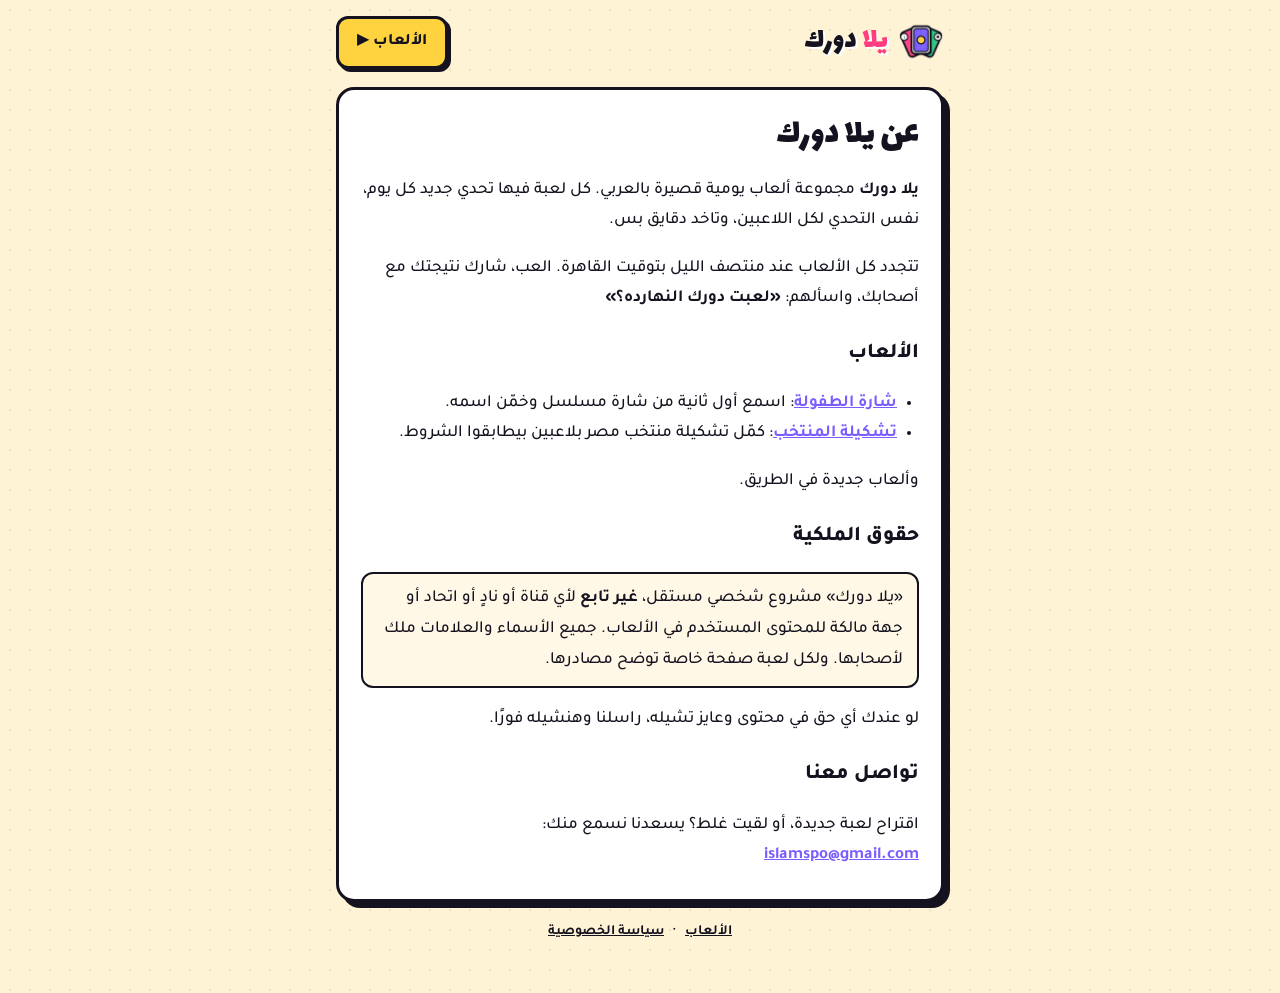
==== about.html @ 2d4ae196 "Add files via upload" ====
<!doctype html>
<html lang="ar" dir="rtl">
<head>
<meta charset="utf-8">
<meta name="viewport" content="width=device-width, initial-scale=1">
<link rel="icon" href="favicon.ico" sizes="any">
<link rel="icon" type="image/png" sizes="32x32" href="icons/favicon-32.png">
<link rel="apple-touch-icon" href="icons/apple-touch-icon.png">
<meta name="theme-color" content="#ffd23f">
<link rel="preconnect" href="https://fonts.googleapis.com">
<link href="https://fonts.googleapis.com/css2?family=Lalezar&family=Tajawal:wght@500;700;800&display=swap" rel="stylesheet">
<link rel="stylesheet" href="page.css">
<title>عن يلا دورك</title>
<meta name="description" content="يلا دورك: ألعاب يومية قصيرة بالعربي، كل يوم تحدي جديد.">
</head>
<body>
<div class="wrap">
  <div class="top">
    <a class="logo" href="./"><img src="icons/icon-192.png" alt=""><b><span>يلا</span> دورك</b></a>
    <a class="play" href="./">الألعاب ▶</a>
  </div>
  <div class="card">
    <h1>عن يلا دورك</h1>
    <p><b>يلا دورك</b> مجموعة ألعاب يومية قصيرة بالعربي. كل لعبة فيها تحدي جديد كل يوم، نفس التحدي لكل اللاعبين، وتاخد دقايق بس.</p>
    <p>تتجدد كل الألعاب عند منتصف الليل بتوقيت القاهرة. العب، شارك نتيجتك مع أصحابك، واسألهم: <b>«لعبت دورك النهارده؟»</b></p>

    <h2>الألعاب</h2>
    <ul>
      <li><a href="/sharatalbidaya/">شارة الطفولة</a>: اسمع أول ثانية من شارة مسلسل وخمّن اسمه.</li>
      <li><a href="/tashkila/">تشكيلة المنتخب</a>: كمّل تشكيلة منتخب مصر بلاعبين بيطابقوا الشروط.</li>
    </ul>
    <p>وألعاب جديدة في الطريق.</p>

    <h2>حقوق الملكية</h2>
    <p class="note">«يلا دورك» مشروع شخصي مستقل، <b>غير تابع</b> لأي قناة أو نادٍ أو اتحاد أو جهة مالكة للمحتوى المستخدم في الألعاب. جميع الأسماء والعلامات ملك لأصحابها. ولكل لعبة صفحة خاصة توضح مصادرها.</p>
    <p>لو عندك أي حق في محتوى وعايز تشيله، راسلنا وهنشيله فورًا.</p>

    <h2>تواصل معنا</h2>
    <p>اقتراح لعبة جديدة، أو لقيت غلط؟ يسعدنا نسمع منك:<br>
    <a href="mailto:islamspo@gmail.com">islamspo@gmail.com</a></p>
  </div>
  <footer><a href="./">الألعاب</a> · <a href="privacy.html">سياسة الخصوصية</a></footer>
</div>
</body>
</html>
---- page.css ----
/* Style for the info pages (about, privacy) */
:root{--bg:#fff3d6;--ink:#14121f;--paper:#fff;--soft:#fff8e6;--muted:#5b5870;--pink:#ff3d7f;--sun:#ffd23f;--b:3px}
*{box-sizing:border-box}
html,body{margin:0}
body{font-family:"Tajawal",system-ui,sans-serif;color:var(--ink);min-height:100vh;line-height:1.8;
  background:radial-gradient(circle,rgba(20,18,31,.07) 1.5px,transparent 1.6px) 0 0/20px 20px,var(--bg)}
.wrap{max-width:640px;margin:0 auto;padding:16px 16px 48px}
.top{display:flex;align-items:center;justify-content:space-between;gap:12px;margin-bottom:18px}
.logo{display:flex;align-items:center;gap:10px;text-decoration:none;color:var(--ink)}
.logo img{width:46px;height:46px}
.logo b{font-family:"Lalezar",sans-serif;font-weight:400;font-size:30px;line-height:1;text-shadow:2px 2px 0 #fff}
.logo b span{color:var(--pink)}
.play{background:var(--sun);color:var(--ink);text-decoration:none;font-weight:800;padding:9px 18px;border-radius:12px;
  border:var(--b) solid var(--ink);box-shadow:3px 3px 0 var(--ink);white-space:nowrap}
.card{background:var(--paper);border:var(--b) solid var(--ink);border-radius:18px;box-shadow:6px 6px 0 var(--ink);padding:22px 22px 10px;margin-bottom:18px}
h1{font-family:"Lalezar",sans-serif;font-weight:400;font-size:36px;margin:0 0 6px;line-height:1.3}
h2{font-size:21px;font-weight:800;margin:20px 0 4px}
p,li{font-size:17px;font-weight:500}
ul,ol{padding-inline-start:22px}
a{color:#7b5cff;font-weight:700}
.muted{color:var(--muted);font-size:14px}
.note{background:var(--soft);border:2px solid var(--ink);border-radius:12px;padding:10px 14px}
footer{text-align:center;font-size:14px;font-weight:700}
footer a{color:var(--ink);margin:0 6px}
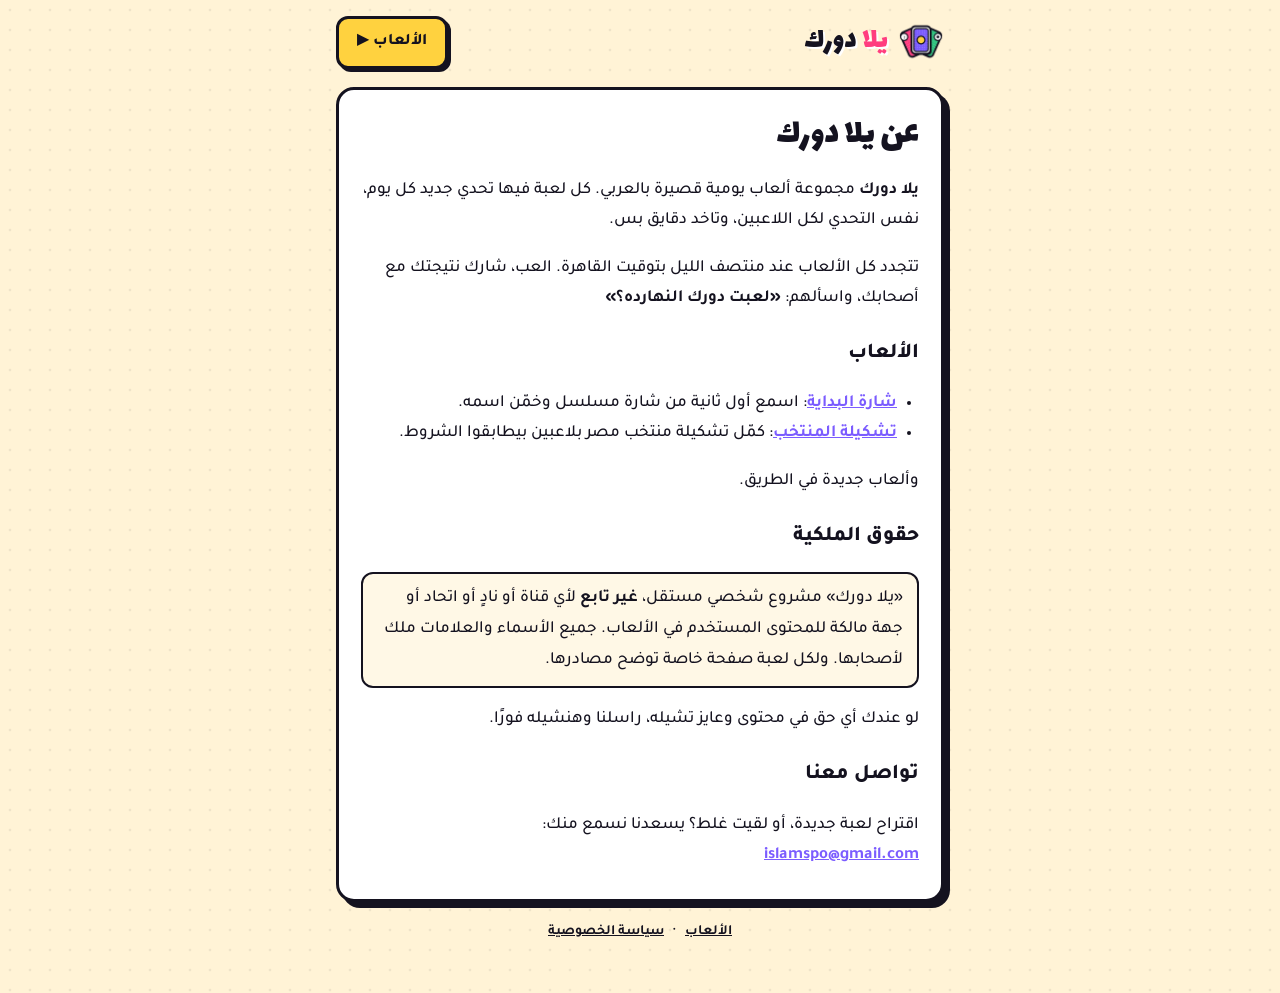
==== commit 1b9410b5: "Add files via upload" ====
--- a/about.html
+++ b/about.html
@@ -8,7 +8,23 @@
 <link rel="apple-touch-icon" href="icons/apple-touch-icon.png">
 <meta name="theme-color" content="#ffd23f">
 <link rel="preconnect" href="https://fonts.googleapis.com">
+<link rel="preconnect" href="https://fonts.gstatic.com" crossorigin>
 <link href="https://fonts.googleapis.com/css2?family=Lalezar&family=Tajawal:wght@500;700;800&display=swap" rel="stylesheet">
+<!-- No flash: keep the page hidden until its fonts are ready and the page is built (max 2.5 s) -->
+<style>html.wait body{opacity:0}body{transition:opacity .15s}</style>
+<script>
+(function(){
+  var d = document.documentElement; d.classList.add("wait");
+  var shown = false; function show(){ if(!shown){ shown = true; d.classList.remove("wait"); } }
+  setTimeout(show, 2500);                                    // never stay hidden if fonts are slow/blocked
+  var fonts = (document.fonts && document.fonts.load)
+    ? Promise.all(["400 1em Lalezar","500 1em Tajawal","700 1em Tajawal","800 1em Tajawal"]
+        .map(function(f){ return document.fonts.load(f, "يلا دورك"); })).catch(function(){})
+    : Promise.resolve();
+  var built = new Promise(function(r){ document.readyState === "loading" ? document.addEventListener("DOMContentLoaded", r) : r(); });
+  Promise.all([fonts, built]).then(function(){ requestAnimationFrame(show); }, show);
+})();
+</script>
 <link rel="stylesheet" href="page.css">
 <title>عن يلا دورك</title>
 <meta name="description" content="يلا دورك: ألعاب يومية قصيرة بالعربي، كل يوم تحدي جديد.">
@@ -26,7 +42,7 @@
 
     <h2>الألعاب</h2>
     <ul>
-      <li><a href="/sharatalbidaya/">شارة الطفولة</a>: اسمع أول ثانية من شارة مسلسل وخمّن اسمه.</li>
+      <li><a href="/sharatalbidaya/">شارة البداية</a>: اسمع أول ثانية من شارة مسلسل وخمّن اسمه.</li>
       <li><a href="/tashkila/">تشكيلة المنتخب</a>: كمّل تشكيلة منتخب مصر بلاعبين بيطابقوا الشروط.</li>
     </ul>
     <p>وألعاب جديدة في الطريق.</p>
